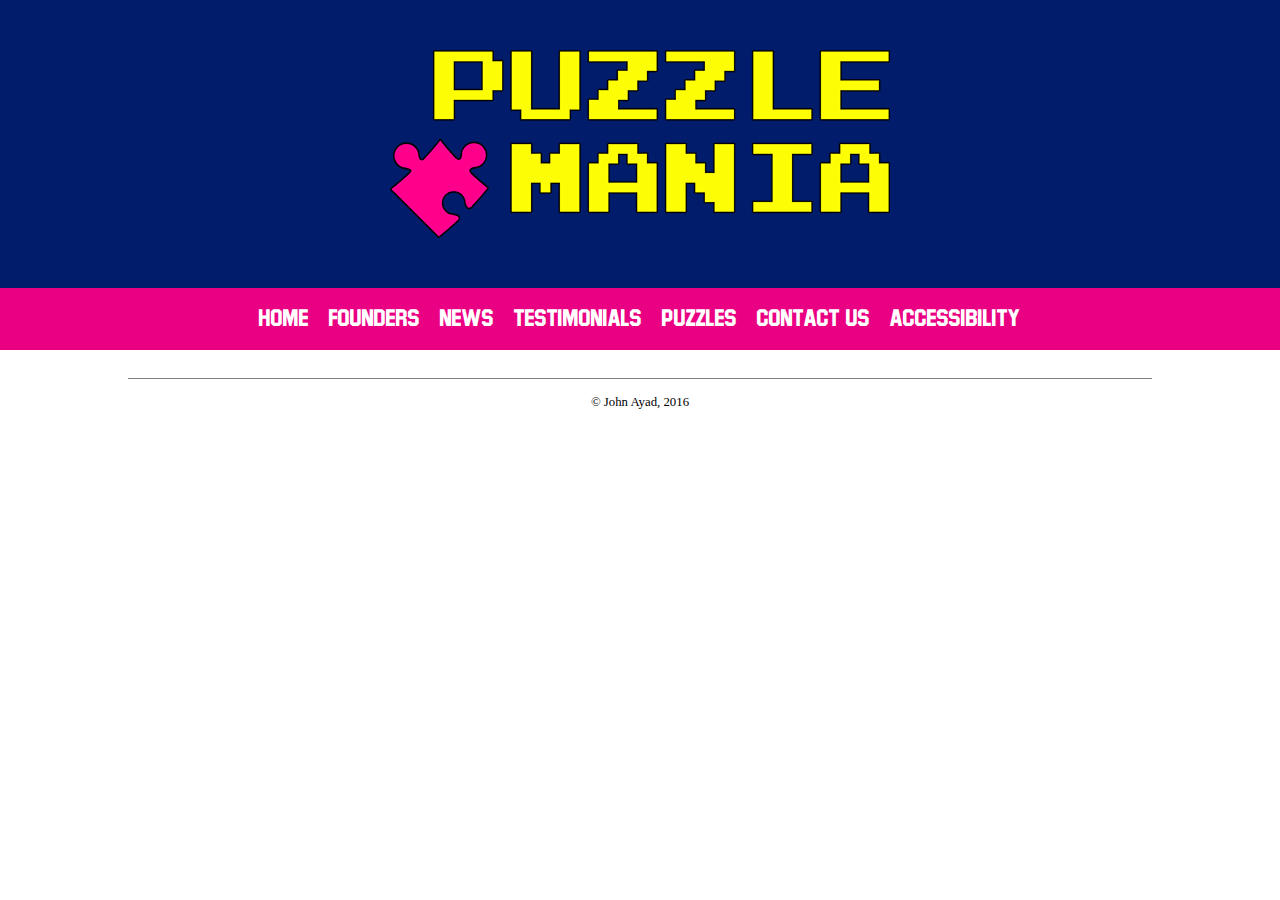
==== accessibility.html @ 5303a100 "Updates" ====
<!DOCTYPE html>
<html lang="en">

    <head>
        <!-- This website has been fully designed and developed by John Ayad -->
        <meta charset="utf-8">
        <meta name="viewport" content="width=device-width,initial-scale=1">
        <title>Puzzle Mania</title>
        <link rel="stylesheet" href="./css/normalize.css">
        <link rel="stylesheet" href="./css/main.css">
        <link rel="stylesheet" href="./css/main-xl.css" media="screen and (min-width: 800px">
        <meta name="author" content="John Ayad">
        <meta name="description" content="COM1008 Assignment">
        <meta name="keywords" content="Puzzle, games, kids, Puzzle Mania">
    </head>
    
    <body>
        <header>
            <img src="images/logo2.png" alt="Puzzle Mania logo" id="logo_header"></img>
        </header>
		<nav>
            <ul>
                <li><a href="index.html">Home</a></li>
                <li><a href="founders.html">Founders</a></li>
				<li><a href="news.html">News</a></li>
				<li><a href="testimonials.html">Testimonials</a></li>
				<li><a href="puzzles.html">Puzzles</a></li>
				<li><a href="contact.html">Contact us</a></li>
				<li><a href="accessibility.html" class="active">Accessibility</a></li>
			</ul>
		</nav>
		<br> <!-- Re do that properly in CSS -->
        <div id="wrapper">
            <main>
            </main>

            <footer>
                <p>&copy; John Ayad, 2016</p>
            </footer>
        </div>
    </body>

</html>
---- css/main.css ----
/* This file has been created and written by John Ayad */

/*
 * General Tags
 */

/* @font-face kit by Fonts2u (http://www.fonts2u.com) */
@font-face {
    font-family:"Adidas Half Block 2016";
    src: url("../fonts/Adidas_Half_Block_2016.ttf") format("truetype");
    font-weight:normal;
    font-style:normal;
}

body {
    font-family: "Adidas Half Block 2016", serif;
    min-width: 320px;
}

#wrapper {
    width: 80%;
    margin: 0 auto;
}

h1 {
    font-size: 1.9em;
}

/*
 * Header
 */
header {
    padding: 50px 2%;
    margin: 0 auto;
    background-color: rgb(0, 28, 107);
}

#logo_header {
    display: block;
    margin: 0 auto;
    max-width: 100%;
}

/*
 * Navigation
 */
nav {
    background-color: rgb(234,0,130);
    text-align: center;
	margin-bottom: 10px;
}

nav ul {
    list-style: none;
	padding: 0;
	margin: 0;
}

nav ul li {
    font-size: 1.5em;
	padding: 0;
    margin: 0;
    display: inline;
}

nav ul li a {
    color: white;
    transition: all 0.3s ease;
	padding: 2.5%;
	display: block;
}

nav a:link {
    text-decoration: none;
    color: white;
}

nav a:visited {
    color: white;
}

nav a:hover {
	color: black;
	background-color: yellow;
}

/*
 * Main Content
 */

main article {
    margin: 20px 0;
    border-top: 1px solid rgb(0,0,0);
}

main article h1{
    font-size: 1.4em;
}


/*
 * Footer
 *
 */
footer {
    clear: both;
    font-family: "Times New Roman", serif;
    font-size: 0.8em;
    text-align: center;
    border-top: 1px solid gray;
    padding: 3px 5%;
}
---- css/main-xl.css ----
/* This file has been created and written by John Ayad */

/*
 * General Tags
 */



/*
 * Header
 */



/*
 * Navigation
 */
nav {
    padding: 0;
}

nav ul li {
    display: inline-block;
    margin: 0;
}

nav ul li a {
    padding: 17px 8px;
}


/*
 * Main Content
 */
form table {
    margin: 0 auto;
}

form input[type="text"], form input[type="email"] {
    width: 600px;
}

textarea {
    width: 600px;
}

/*
 * Footer
 *
 */
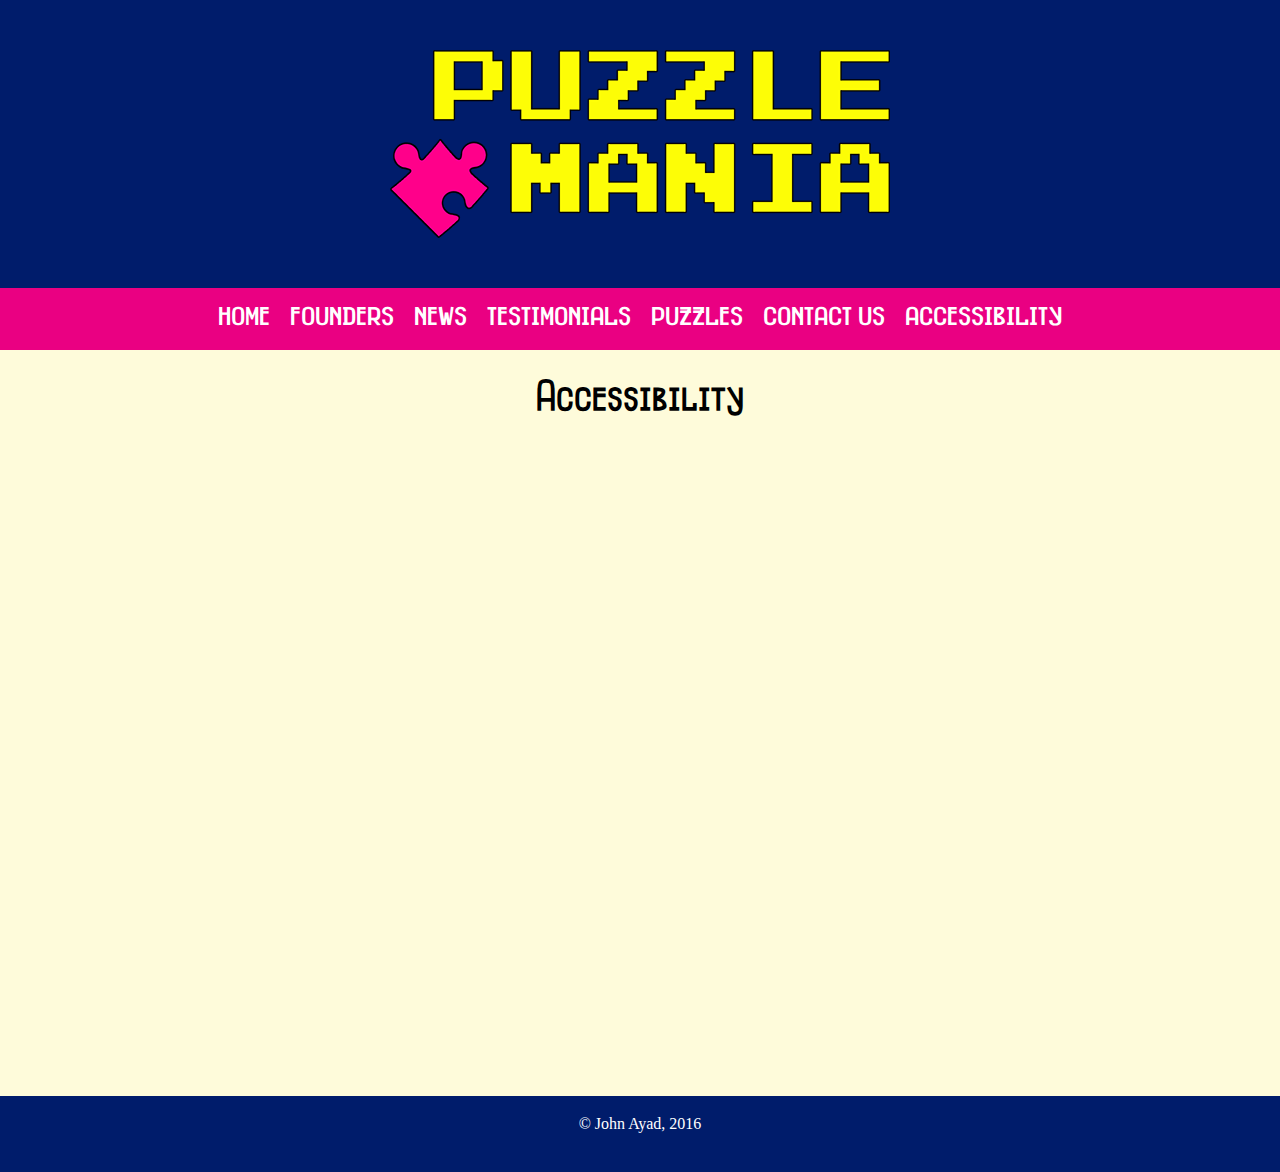
==== commit d3b48289: "Visual candy" ====
--- a/accessibility.html
+++ b/accessibility.html
@@ -20,24 +20,23 @@
         </header>
 		<nav>
             <ul>
-                <li><a href="index.html">Home</a></li>
-                <li><a href="founders.html">Founders</a></li>
-				<li><a href="news.html">News</a></li>
-				<li><a href="testimonials.html">Testimonials</a></li>
-				<li><a href="puzzles.html">Puzzles</a></li>
-				<li><a href="contact.html">Contact us</a></li>
-				<li><a href="accessibility.html" class="active">Accessibility</a></li>
+                <li><a href="index.html">HOME</a></li>
+                <li><a href="founders.html">FOUNDERS</a></li>
+				<li><a href="news.html">NEWS</a></li>
+				<li><a href="testimonials.html">TESTIMONIALS</a></li>
+				<li><a href="puzzles.html">PUZZLES</a></li>
+				<li><a href="contact.html">CONTACT US</a></li>
+				<li><a href="accessibility.html">ACCESSIBILITY</a></li>
 			</ul>
 		</nav>
-		<br> <!-- Re do that properly in CSS -->
         <div id="wrapper">
             <main>
+				<h1 class="page_title">Accessibility</h1>
             </main>
-
-            <footer>
-                <p>&copy; John Ayad, 2016</p>
-            </footer>
         </div>
+        <footer>
+            <p>&copy; John Ayad, 2016</p>
+        </footer>
     </body>
 
 </html>--- a/css/main.css
+++ b/css/main.css
@@ -6,77 +6,100 @@
 
 /* @font-face kit by Fonts2u (http://www.fonts2u.com) */
 @font-face {
-    font-family:"Adidas Half Block 2016";
-    src: url("../fonts/Adidas_Half_Block_2016.ttf") format("truetype");
-    font-weight:normal;
-    font-style:normal;
+	font-family:"NCAA Purdue Boilermakers";
+	src: url("../fonts/NCAA Purdue Boilermakers.otf") format("truetype");
+	font-weight:normal;
+	font-style:normal;
+}
+
+
+@font-face {
+	font-family:"Fitzgerald Black";
+	src: url("../fonts/fitzblack.ttf") format("truetype");
+	font-weight:normal;
+	font-style:normal;
+}
+
+@font-face {
+	font-family:"Fitzgerald";
+	src: url("../fonts/fitzgerald.ttf") format("truetype");
+	font-weight:normal;
+	font-style:normal;
+}
+
+html, body {
+    height: 100%;
 }
 
 body {
-    font-family: "Adidas Half Block 2016", serif;
-    min-width: 320px;
+    background-color: rgb(254, 251, 218);
+	font-family: "Fitzgerald", serif;
+	min-width: 360px;
 }
 
 #wrapper {
-    width: 80%;
-    margin: 0 auto;
+    min-height: 80%;
+	width: 80%;
+	max-width: 1000px;
+	margin: 0 auto;
+    position: relative;
 }
 
 h1 {
-    font-size: 1.9em;
+	font-size: 1.9em;
 }
-
 /*
  * Header
  */
 header {
-    padding: 50px 2%;
-    margin: 0 auto;
-    background-color: rgb(0, 28, 107);
+	padding: 50px 2%;
+	margin: 0 auto;
+	background-color: rgb(0, 28, 107);
 }
 
 #logo_header {
-    display: block;
-    margin: 0 auto;
-    max-width: 100%;
+	display: block;
+	margin: 0 auto;
+	max-width: 100%;
 }
 
 /*
  * Navigation
  */
 nav {
-    background-color: rgb(234,0,130);
-    text-align: center;
+	background-color: rgb(234,0,130);
+	text-align: center;
 	margin-bottom: 10px;
 }
 
 nav ul {
-    list-style: none;
+	list-style: none;
 	padding: 0;
 	margin: 0;
 }
 
 nav ul li {
-    font-size: 1.5em;
+	font-size: 1.5em;
 	padding: 0;
-    margin: 0;
-    display: inline;
+	margin: 0;
+	display: inline;
+	font-family: "Fitzgerald Black";
 }
 
 nav ul li a {
-    color: white;
-    transition: all 0.3s ease;
+	color: white;
+	transition: all 0.3s ease;
 	padding: 2.5%;
 	display: block;
 }
 
 nav a:link {
-    text-decoration: none;
-    color: white;
+	text-decoration: none;
+	color: white;
 }
 
 nav a:visited {
-    color: white;
+	color: white;
 }
 
 nav a:hover {
@@ -87,26 +110,53 @@
 /*
  * Main Content
  */
+form table {
+	margin: 0 auto;
+}
+
+.centered {
+	text-align: center;
+}
+
+.page_title {
+	text-align: center;
+	font-size: 40px;
+}
 
 main article {
-    margin: 20px 0;
-    border-top: 1px solid rgb(0,0,0);
+	margin: 20px 0;
+	border-top: 1px solid rgb(0,0,0);
 }
 
-main article h1{
-    font-size: 1.4em;
+main article h1 {
+	font-size: 1.7em;
+	color: rgb(0, 28, 107);
 }
 
+main article img {
+	display: block;
+	margin: 0 auto;
+	max-width: 70%;
+}
+
+#match_pairs {
+	display: block;
+	margin: 0 auto;
+}
 
 /*
  * Footer
  *
  */
 footer {
-    clear: both;
-    font-family: "Times New Roman", serif;
-    font-size: 0.8em;
-    text-align: center;
-    border-top: 1px solid gray;
-    padding: 3px 5%;
+    position: relative;
+	clear: both;
+	font-family: "Times New Roman", serif;
+    color: white;
+	text-align: center;
+	/*border-top: 1px solid gray;*/
+	padding: 3px 0;
+    height: 70px;   /* Height of the footer */
+    width: 100%;
+    background-color: rgb(0, 28, 107);
 }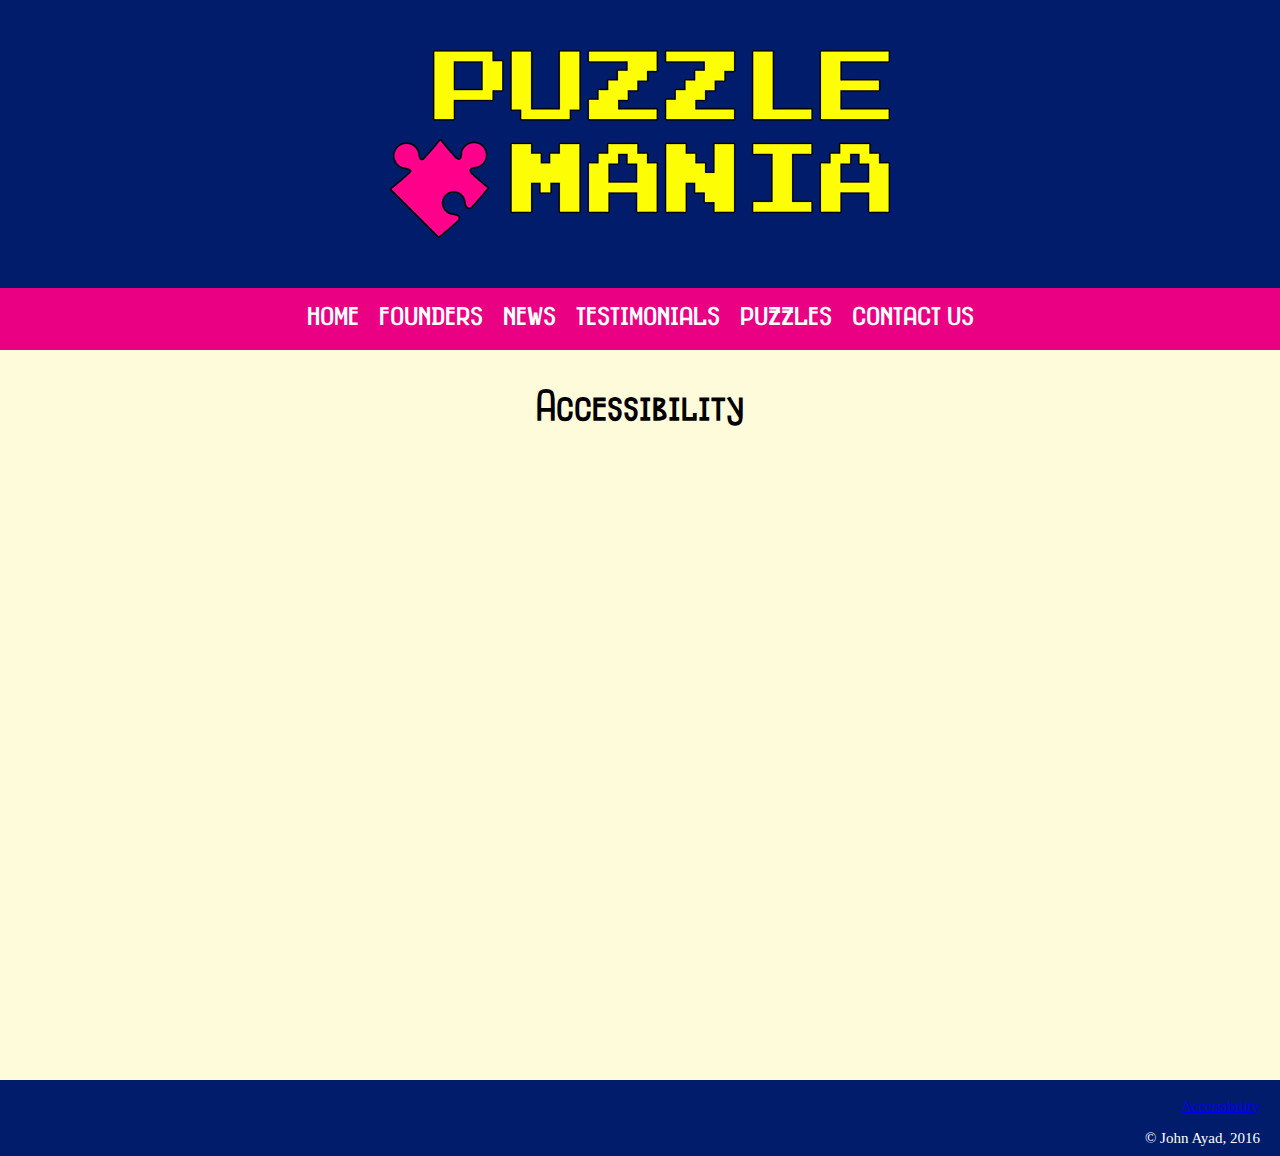
==== commit 5e9fbb4b: "Updates everywhere" ====
--- a/accessibility.html
+++ b/accessibility.html
@@ -4,7 +4,7 @@
     <head>
         <!-- This website has been fully designed and developed by John Ayad -->
         <meta charset="utf-8">
-        <meta name="viewport" content="width=device-width,initial-scale=1">
+        <meta name="viewport" content="width=device-width,initial-scale=1,user-scalable=0">
         <title>Puzzle Mania</title>
         <link rel="stylesheet" href="./css/normalize.css">
         <link rel="stylesheet" href="./css/main.css">
@@ -12,6 +12,7 @@
         <meta name="author" content="John Ayad">
         <meta name="description" content="COM1008 Assignment">
         <meta name="keywords" content="Puzzle, games, kids, Puzzle Mania">
+        <script src="https://ajax.aspnetcdn.com/ajax/jQuery/jquery-3.1.1.min.js"></script>
     </head>
     
     <body>
@@ -19,24 +20,24 @@
             <img src="images/logo2.png" alt="Puzzle Mania logo" id="logo_header"></img>
         </header>
 		<nav>
-            <ul>
-                <li><a href="index.html">HOME</a></li>
-                <li><a href="founders.html">FOUNDERS</a></li>
-				<li><a href="news.html">NEWS</a></li>
-				<li><a href="testimonials.html">TESTIMONIALS</a></li>
-				<li><a href="puzzles.html">PUZZLES</a></li>
-				<li><a href="contact.html">CONTACT US</a></li>
-				<li><a href="accessibility.html">ACCESSIBILITY</a></li>
+            <li class="menu_button" id="menu_button">MENU</li>
+            <ul class="menu_items">
+                <li class="menu_item"><a href="index.html">HOME</a></li>
+                <li class="menu_item"><a href="founders.html">FOUNDERS</a></li>
+				<li class="menu_item"><a href="news.html">NEWS</a></li>
+				<li class="menu_item"><a href="testimonials.html">TESTIMONIALS</a></li>
+				<li class="menu_item"><a href="puzzles.html">PUZZLES</a></li>
+				<li class="menu_item"><a href="contact.html">CONTACT US</a></li>
 			</ul>
 		</nav>
-        <div id="wrapper">
-            <main>
-				<h1 class="page_title">Accessibility</h1>
-            </main>
-        </div>
+        <main>
+            <h1 class="page_title">Accessibility</h1>
+        </main>
         <footer>
+            <p><a href="accessibility.html">Accessibility</a></p>
             <p>&copy; John Ayad, 2016</p>
         </footer>
+        <script src="js/nav.js"></script>
     </body>
 
 </html>--- a/css/main.css
+++ b/css/main.css
@@ -37,17 +37,23 @@
 	min-width: 360px;
 }
 
-#wrapper {
+main {
     min-height: 80%;
 	width: 80%;
 	max-width: 1000px;
 	margin: 0 auto;
     position: relative;
+    overflow: auto;
 }
 
 h1 {
 	font-size: 1.9em;
 }
+
+p, main article p {
+    font-size: 1.5em;
+}
+
 /*
  * Header
  */
@@ -78,7 +84,7 @@
 	margin: 0;
 }
 
-nav ul li {
+nav li {
 	font-size: 1.5em;
 	padding: 0;
 	margin: 0;
@@ -86,7 +92,7 @@
 	font-family: "Fitzgerald Black";
 }
 
-nav ul li a {
+nav li a, .menu_button {
 	color: white;
 	transition: all 0.3s ease;
 	padding: 2.5%;
@@ -107,11 +113,33 @@
 	background-color: yellow;
 }
 
+.menu_items {
+	display: none;
+}
+ 
+.expand {
+	display: block !important; 
+}
+
 /*
  * Main Content
  */
 form table {
 	margin: 0 auto;
+}
+
+.button {
+    border-radius: 10%;
+    border: 0;
+    color: white;
+    background-color: rgb(234,0,130);
+    padding: 2%;
+    transition: all 0.3s ease;
+}
+
+.button:hover {
+    color: black;
+    background-color: yellow;
 }
 
 .centered {
@@ -142,6 +170,60 @@
 #match_pairs {
 	display: block;
 	margin: 0 auto;
+}
+
+/* Styles for Features on home page */
+.feature_img {
+    fill: white;
+    border-radius: 5%;
+    padding: 10px;
+    max-width: 80%;
+    background-color: rgb(0, 28, 107);
+    display: inline-block;
+	transition: background-color 0.3s ease;
+    transition: transform 1s ease;
+}
+
+.main_image {
+    fill: white;
+}
+
+.feature_img:hover {
+    background-color: rgb(234,0,130);
+    transform: rotate(360deg);
+}
+
+.feature {
+    width: 20%;
+    margin: 10px;
+	text-align: center;
+}
+
+.feature_set {
+    display: flex;
+    justify-content: center; 
+}
+
+/* Styles for Founders */
+.founders {
+    width: 80%;
+    display: flex;
+    flex-direction: column;
+    margin: 0 auto;
+}
+
+.founder {
+    width: 100%;
+}
+
+.founder img {
+    max-width: 100%;
+    transition: all 0.3s ease;
+    border-radius: 5px;
+}
+
+.founder img:hover {
+    transform: scale(1.1);
 }
 
 /*
@@ -152,11 +234,20 @@
     position: relative;
 	clear: both;
 	font-family: "Times New Roman", serif;
+    font-size: 10px;
     color: white;
-	text-align: center;
-	/*border-top: 1px solid gray;*/
 	padding: 3px 0;
     height: 70px;   /* Height of the footer */
     width: 100%;
     background-color: rgb(0, 28, 107);
+}
+
+
+footer p a:visited {
+    color: white;
+}
+
+footer p {
+    text-align: right;
+    margin-right: 20px;
 }--- a/css/main-xl.css
+++ b/css/main-xl.css
@@ -28,14 +28,17 @@
     padding: 17px 8px;
 }
 
+.menu_items {
+	display: block;
+}
+
+#menu_button {
+    display: none;
+}
 
 /*
  * Main Content
  */
-form table {
-    margin: 0 auto;
-}
-
 form input[type="text"], form input[type="email"] {
     width: 600px;
 }
@@ -44,6 +47,15 @@
     width: 600px;
 }
 
+.founders {
+    flex-direction: row;
+}
+
+.founder {
+    width: 40%;
+    margin: 0 20px;
+}
+
 /*
  * Footer
  *
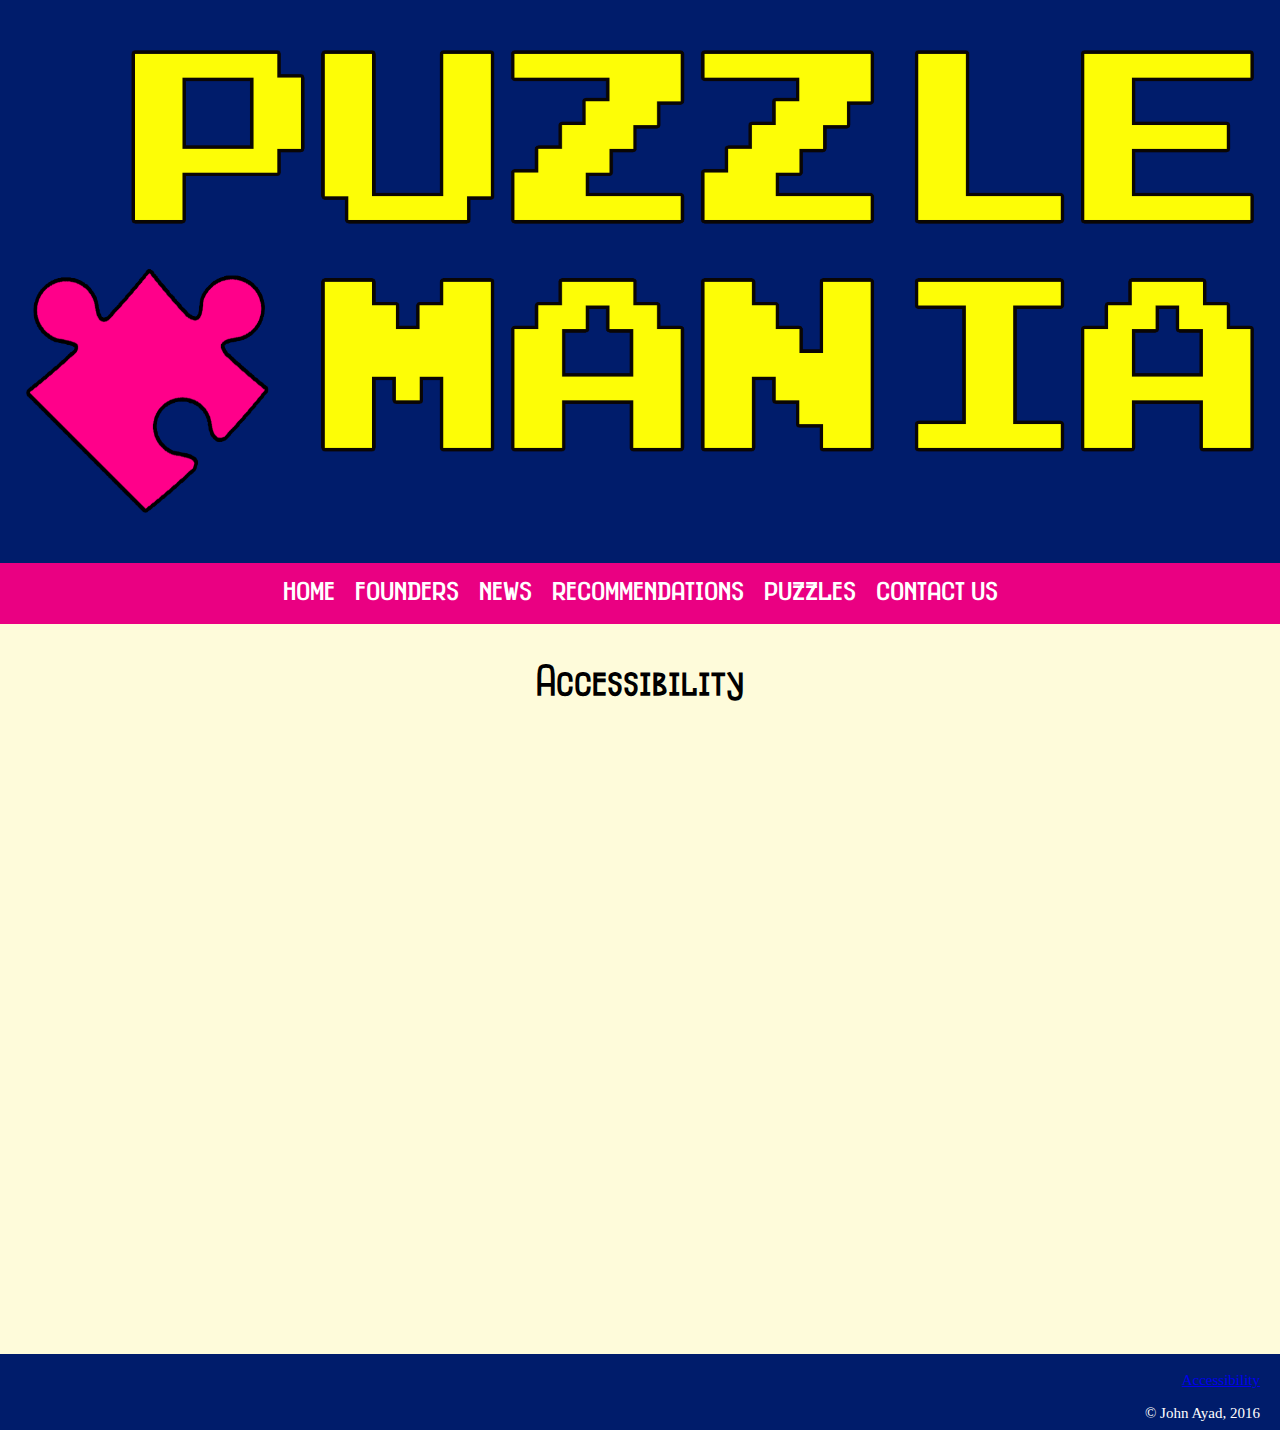
==== commit 68e825f9: "More updates" ====
--- a/accessibility.html
+++ b/accessibility.html
@@ -17,7 +17,7 @@
     
     <body>
         <header>
-            <img src="images/logo2.png" alt="Puzzle Mania logo" id="logo_header"></img>
+            <img src="images/logo.png" alt="Puzzle Mania logo" id="logo_header"></img>
         </header>
 		<nav>
             <li class="menu_button" id="menu_button">MENU</li>
@@ -25,7 +25,7 @@
                 <li class="menu_item"><a href="index.html">HOME</a></li>
                 <li class="menu_item"><a href="founders.html">FOUNDERS</a></li>
 				<li class="menu_item"><a href="news.html">NEWS</a></li>
-				<li class="menu_item"><a href="testimonials.html">TESTIMONIALS</a></li>
+				<li class="menu_item"><a href="recommendations.html">RECOMMENDATIONS</a></li>
 				<li class="menu_item"><a href="puzzles.html">PUZZLES</a></li>
 				<li class="menu_item"><a href="contact.html">CONTACT US</a></li>
 			</ul>
--- a/css/main.css
+++ b/css/main.css
@@ -124,6 +124,7 @@
 /*
  * Main Content
  */
+/* Styles for contact form */
 form table {
 	margin: 0 auto;
 }
@@ -146,11 +147,49 @@
 	text-align: center;
 }
 
+/* Style for play button on home page */
+.play_button {
+    border-radius: 50%;
+    border: 30px solid rgb(0, 28, 107);
+    width: 200px;
+    height: 200px;
+    background-color: rgb(234,0,130);
+    font-size: 2.4em;
+    line-height: 200px;
+    margin: 0 auto;
+}
+
+.play_button a {
+    display: block;
+    border-radius: 50%;
+    width: 200px;
+    height: 200px;
+    text-align: center;
+    text-decoration: none;
+    transition: all 0.3s ease;
+}
+
+.play_button a #child {
+    padding: 10% 0;
+    color: white;
+}
+
+.play_button a:visited {
+	color: white;
+}
+
+.play_button a:hover {
+    color: black;
+	background-color: yellow;
+}
+
+/* Style for each page title */
 .page_title {
 	text-align: center;
 	font-size: 40px;
 }
 
+/* Styles for an article */
 main article {
 	margin: 20px 0;
 	border-top: 1px solid rgb(0,0,0);
@@ -161,27 +200,48 @@
 	color: rgb(0, 28, 107);
 }
 
+main article h3 {
+    font-size: 1.3em;
+    color: black;
+}
+
 main article img {
 	display: block;
 	margin: 0 auto;
 	max-width: 70%;
 }
 
-#match_pairs {
+.red {
+    color: red;
+}
+
+#sliding_puzzle {
 	display: block;
 	margin: 0 auto;
 }
 
 /* Styles for Features on home page */
+.feature_set {
+    width: 80%;
+    display: flex;
+    flex-direction: column;
+    margin: 0 auto;
+}
+
+.feature {
+    width: 70%;
+    margin: 10px auto;
+	text-align: center;
+    font-size: 1.5em;
+}
+
 .feature_img {
-    fill: white;
     border-radius: 5%;
     padding: 10px;
     max-width: 80%;
     background-color: rgb(0, 28, 107);
     display: inline-block;
-	transition: background-color 0.3s ease;
-    transition: transform 1s ease;
+	transition: all 0.3s ease;
 }
 
 .main_image {
@@ -190,19 +250,9 @@
 
 .feature_img:hover {
     background-color: rgb(234,0,130);
-    transform: rotate(360deg);
-}
-
-.feature {
-    width: 20%;
-    margin: 10px;
-	text-align: center;
-}
-
-.feature_set {
-    display: flex;
-    justify-content: center; 
-}
+    transform: scale(1.1);
+}
+
 
 /* Styles for Founders */
 .founders {
@@ -223,7 +273,7 @@
 }
 
 .founder img:hover {
-    transform: scale(1.1);
+    transform: scale(1.05);
 }
 
 /*
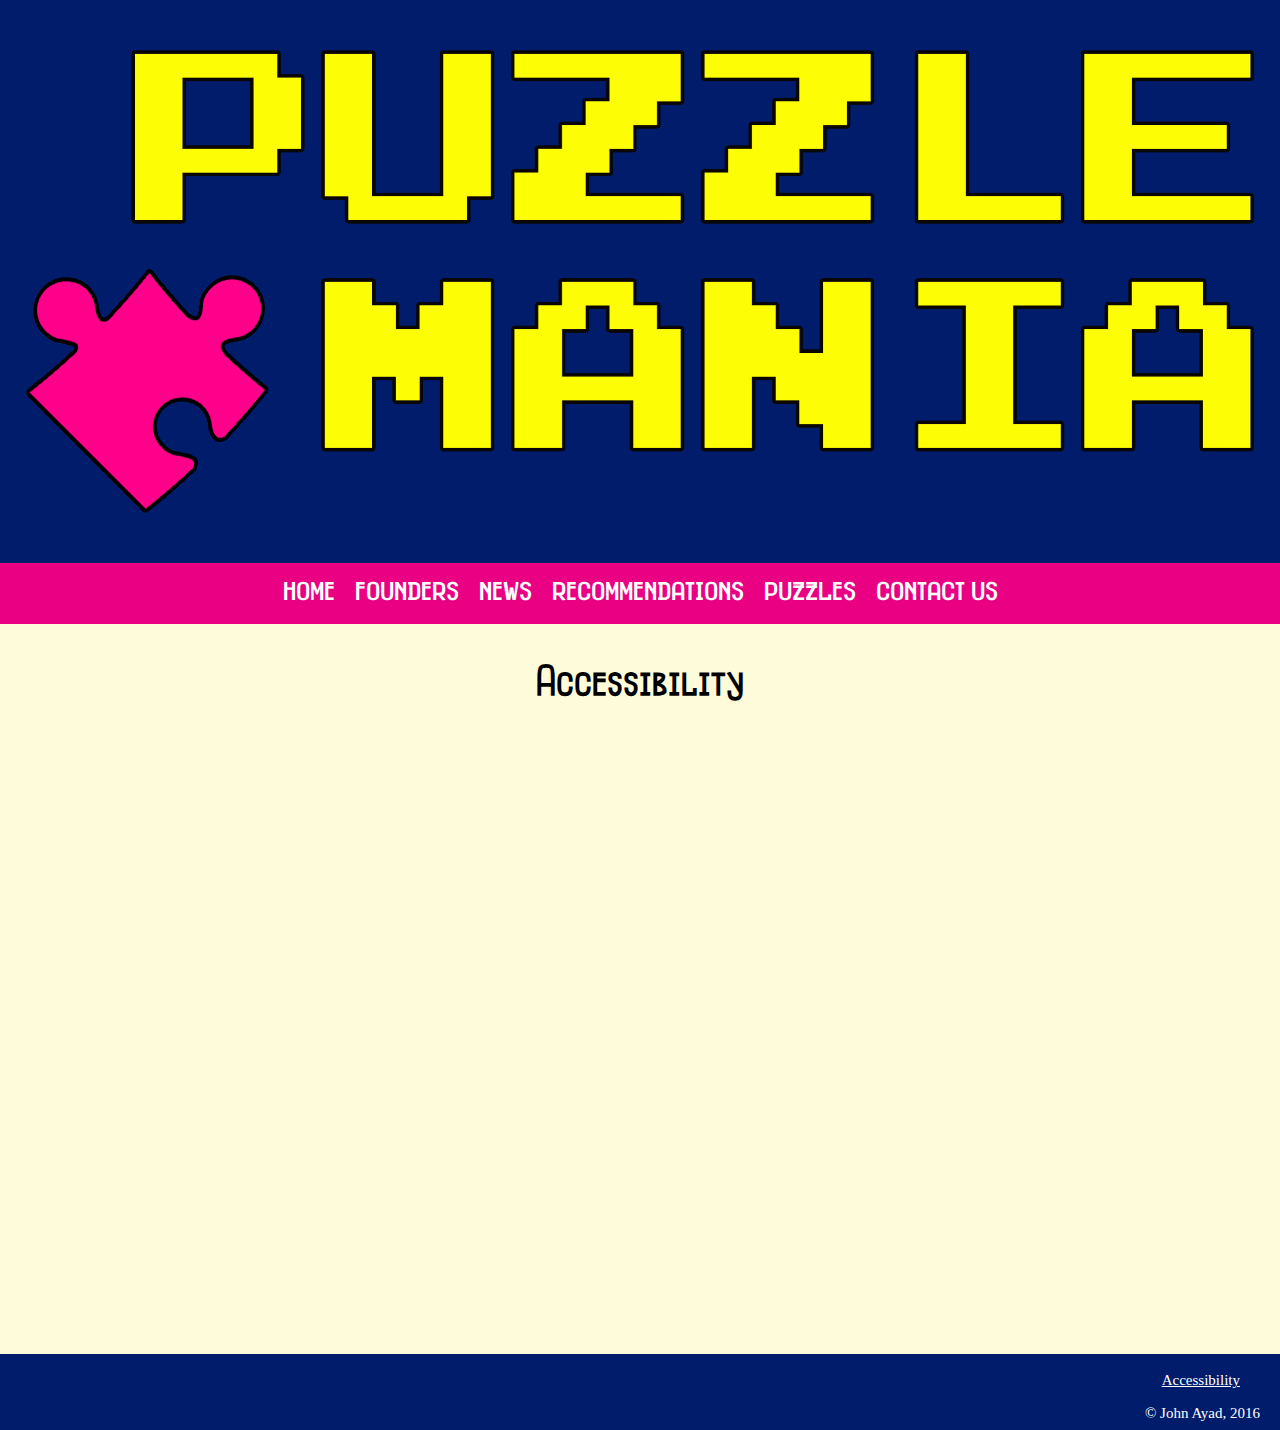
==== commit 71901244: "Documenting" ====
--- a/accessibility.html
+++ b/accessibility.html
@@ -4,11 +4,15 @@
     <head>
         <!-- This website has been fully designed and developed by John Ayad -->
         <meta charset="utf-8">
+		<!-- RWD -->
         <meta name="viewport" content="width=device-width,initial-scale=1,user-scalable=0">
         <title>Puzzle Mania</title>
+		<!-- Style sheets -->
         <link rel="stylesheet" href="./css/normalize.css">
         <link rel="stylesheet" href="./css/main.css">
-        <link rel="stylesheet" href="./css/main-xl.css" media="screen and (min-width: 800px">
+        <link rel="stylesheet" href="./css/main-l.css" media="screen and (min-width: 800px)">
+        <link rel="stylesheet" href="./css/main-m.css" media="screen and (min-width: 600px)">
+		<!-- Meta tags -->
         <meta name="author" content="John Ayad">
         <meta name="description" content="COM1008 Assignment">
         <meta name="keywords" content="Puzzle, games, kids, Puzzle Mania">
@@ -16,23 +20,29 @@
     </head>
     
     <body>
+		<!-- Website Logo -->
         <header>
             <img src="images/logo.png" alt="Puzzle Mania logo" id="logo_header"></img>
         </header>
+		<!-- Navigation System -->
 		<nav>
+			<!-- Button used on mobile devices to open menu system -->
             <li class="menu_button" id="menu_button">MENU</li>
+			<!-- Menu items -->
             <ul class="menu_items">
-                <li class="menu_item"><a href="index.html">HOME</a></li>
-                <li class="menu_item"><a href="founders.html">FOUNDERS</a></li>
-				<li class="menu_item"><a href="news.html">NEWS</a></li>
-				<li class="menu_item"><a href="recommendations.html">RECOMMENDATIONS</a></li>
-				<li class="menu_item"><a href="puzzles.html">PUZZLES</a></li>
-				<li class="menu_item"><a href="contact.html">CONTACT US</a></li>
+                <li class="menu_item"><a href="index.html" accesskey="h">HOME</a></li>
+                <li class="menu_item"><a href="founders.html" accesskey="j">FOUNDERS</a></li>
+				<li class="menu_item"><a href="news.html" accesskey="n">NEWS</a></li>
+				<li class="menu_item"><a href="recommendations.html" accesskey="r">RECOMMENDATIONS</a></li>
+				<li class="menu_item"><a href="puzzles.html" accesskey="p">PUZZLES</a></li>
+				<li class="menu_item"><a href="contact.html" accesskey="c">CONTACT US</a></li>
 			</ul>
 		</nav>
         <main>
+			<!-- Page Title -->
             <h1 class="page_title">Accessibility</h1>
         </main>
+		<!-- Footer -->
         <footer>
             <p><a href="accessibility.html">Accessibility</a></p>
             <p>&copy; John Ayad, 2016</p>
--- a/css/main.css
+++ b/css/main.css
@@ -1,18 +1,8 @@
 /* This file has been created and written by John Ayad */
 
 /*
- * General Tags
- */
-
-/* @font-face kit by Fonts2u (http://www.fonts2u.com) */
-@font-face {
-	font-family:"NCAA Purdue Boilermakers";
-	src: url("../fonts/NCAA Purdue Boilermakers.otf") format("truetype");
-	font-weight:normal;
-	font-style:normal;
-}
-
-
+ * Fonts 
+ */
 @font-face {
 	font-family:"Fitzgerald Black";
 	src: url("../fonts/fitzblack.ttf") format("truetype");
@@ -27,97 +17,100 @@
 	font-style:normal;
 }
 
+/*
+ * General Tags
+ */
 html, body {
     height: 100%;
 }
 
 body {
-    background-color: rgb(254, 251, 218);
+    background-color: rgb(254, 251, 218); /* Background colour in main content */
 	font-family: "Fitzgerald", serif;
-	min-width: 360px;
+	min-width: 360px; /* Stop scaling to less than 360px wide */
 }
 
 main {
+	margin: 0 auto; /* Center align */
+	max-width: 1000px; /* Stop increasing in size after 1000px */
     min-height: 80%;
-	width: 80%;
-	max-width: 1000px;
-	margin: 0 auto;
+    overflow: auto; /* If content overflows, a scroll-bar should be added to see the rest of the content */
     position: relative;
-    overflow: auto;
+	width: 80%; /* Only fill up 80% of the window */
 }
 
 h1 {
-	font-size: 1.9em;
+	font-size: 1.9em; /* Default font size for Heading1 */
 }
 
 p, main article p {
-    font-size: 1.5em;
+    font-size: 1.5em; /* Default font size for Paragraph */
 }
 
 /*
  * Header
  */
 header {
+	background-color: rgb(0, 28, 107); /* Background color of Header Logo */
+	margin: 0 auto; /* Center align */
 	padding: 50px 2%;
-	margin: 0 auto;
-	background-color: rgb(0, 28, 107);
 }
 
 #logo_header {
 	display: block;
-	margin: 0 auto;
-	max-width: 100%;
+	margin: 0 auto; /* Center align */
+	max-width: 100%; /* Stop increasing in size when reaches the origin width of image */
 }
 
 /*
  * Navigation
  */
 nav {
-	background-color: rgb(234,0,130);
-	text-align: center;
+	background-color: rgb(234,0,130); /* Background color of navigation bar */
 	margin-bottom: 10px;
+	text-align: center; /* Center align text in navigation */
 }
 
 nav ul {
-	list-style: none;
+	list-style: none; /* Remove the bullets */
+	margin: 0;
 	padding: 0;
-	margin: 0;
 }
 
 nav li {
-	font-size: 1.5em;
-	padding: 0;
-	margin: 0;
 	display: inline;
 	font-family: "Fitzgerald Black";
+	font-size: 1.5em;
+	margin: 0;
+	padding: 0;
 }
 
 nav li a, .menu_button {
 	color: white;
-	transition: all 0.3s ease;
+	display: block; /* Fill up the parent */
 	padding: 2.5%;
-	display: block;
+	transition: all 0.3s ease; /* Smoothly transform the navigation item to new colours */
 }
 
 nav a:link {
-	text-decoration: none;
-	color: white;
+	color: white; /* Maintain the colour even though it's a link */
+	text-decoration: none; /* Remove the underline */
 }
 
 nav a:visited {
-	color: white;
+	color: white; /* Ignore the fact it's been visited as a link before */
 }
 
 nav a:hover {
-	color: black;
-	background-color: yellow;
-}
-
-.menu_items {
+	background-color: yellow; /* Background colour */
+	color: black; /* Font Colour */
+}
+
+.menu_items { /* Class being used to hide the menu items by default */
 	display: none;
 }
  
-.expand {
+.expand { /* Class being used to show the menu items when button is clicked */
 	display: block !important; 
 }
 
@@ -126,96 +119,98 @@
  */
 /* Styles for contact form */
 form table {
-	margin: 0 auto;
+	margin: 0 auto; /* Center align */
 }
 
 .button {
-    border-radius: 10%;
-    border: 0;
-    color: white;
-    background-color: rgb(234,0,130);
+    background-color: rgb(234,0,130); /* Background Colour for the button */
+    border: 0; /* Remove default border */
+    border-radius: 10%; /* rounded corners */
+    color: white; /* Text colour to white */
     padding: 2%;
-    transition: all 0.3s ease;
+    transition: all 0.3s ease; /* Smooth transition */
 }
 
 .button:hover {
-    color: black;
-    background-color: yellow;
-}
-
-.centered {
+    background-color: yellow; /* Background colour */
+    color: black; /* Font Colour */
+}
+
+.centered { /* Class used to center align text content */
 	text-align: center;
 }
 
 /* Style for play button on home page */
 .play_button {
-    border-radius: 50%;
+    background-color: rgb(234,0,130);
     border: 30px solid rgb(0, 28, 107);
-    width: 200px;
-    height: 200px;
-    background-color: rgb(234,0,130);
-    font-size: 2.4em;
-    line-height: 200px;
-    margin: 0 auto;
+    border-radius: 50%; /* Perfect Circle */
+    font-size: 2.4em; /* Font Size */
+    height: 200px; /* Perfect circle */
+    line-height: 200px; /* Vertical align the text */
+    margin: 0 auto; /* Center align */
+    width: 200px; /* Perfect circle */
 }
 
 .play_button a {
     display: block;
-    border-radius: 50%;
-    width: 200px;
-    height: 200px;
+    border-radius: 50%; /* Perfect circle */
+    width: 200px; /* Perfect circle */
+    height: 200px; /* Perfect circle */
     text-align: center;
-    text-decoration: none;
-    transition: all 0.3s ease;
-}
-
-.play_button a #child {
+    text-decoration: none; /* Remove underline */
+    transition: all 0.3s ease; /* Smooth Transition */
+}
+
+.play_button a #child { /* Deals with the text inside the button */
     padding: 10% 0;
     color: white;
 }
 
 .play_button a:visited {
+	/* Ignore that it's been visited before */
 	color: white;
 }
 
 .play_button a:hover {
-    color: black;
-	background-color: yellow;
+	background-color: yellow; /* Background colour */
+    color: black; /* Text colour */
 }
 
 /* Style for each page title */
 .page_title {
-	text-align: center;
+	text-align: center; /* Center aligned */
 	font-size: 40px;
 }
 
 /* Styles for an article */
 main article {
 	margin: 20px 0;
-	border-top: 1px solid rgb(0,0,0);
-}
-
-main article h1 {
+	border-top: 1px solid rgb(0,0,0); /* Line seperator between each and every news article */
+}
+
+main article h1 { /* News title */
 	font-size: 1.7em;
 	color: rgb(0, 28, 107);
 }
 
-main article h3 {
+main article h3 { /* News Author and Date of article */
     font-size: 1.3em;
     color: black;
 }
 
-main article img {
+main article img { /* News Banner */
 	display: block;
-	margin: 0 auto;
+	margin: 0 auto; /* Center align */
 	max-width: 70%;
 }
 
-.red {
+.red { /* Class to turn text colour into red */
     color: red;
 }
 
-#sliding_puzzle {
+/* Styles for puzzle */
+#sliding_puzzle { /* Center align the puzzle */
 	display: block;
 	margin: 0 auto;
 }
@@ -223,57 +218,57 @@
 /* Styles for Features on home page */
 .feature_set {
     width: 80%;
-    display: flex;
-    flex-direction: column;
-    margin: 0 auto;
+    display: flex; /* Use flexbox */
+    flex-direction: column; /* Feature after feature in one column */
+    margin: 0 auto; /* Center align */
 }
 
 .feature {
-    width: 70%;
-    margin: 10px auto;
-	text-align: center;
+    width: 70%; /* Fill 70% of parent element */
+    margin: 10px auto; /* Center align with spacing above and below */
+	text-align: center; /* Center align text */
     font-size: 1.5em;
 }
 
 .feature_img {
-    border-radius: 5%;
+    border-radius: 5%; /* rounded corners */
     padding: 10px;
     max-width: 80%;
     background-color: rgb(0, 28, 107);
     display: inline-block;
-	transition: all 0.3s ease;
-}
-
-.main_image {
+	transition: all 0.3s ease; /* Smooth transition */
+}
+
+.main_image { /* Style to edit SVG */
     fill: white;
 }
 
 .feature_img:hover {
-    background-color: rgb(234,0,130);
-    transform: scale(1.1);
-}
-
-
-/* Styles for Founders */
-.founders {
+    background-color: rgb(234,0,130); /* Change background-color */
+    transform: scale(1.1); /* Zoom in */
+}
+
+
+/* Styles for Founders & Recommendations */
+.full_list {
     width: 80%;
-    display: flex;
-    flex-direction: column;
-    margin: 0 auto;
-}
-
-.founder {
-    width: 100%;
-}
-
-.founder img {
+    display: flex; /* Use Flex box */
+    flex-direction: column; /* List elements in one column */
+    margin: 0 auto; /* Center align */
+}
+
+.list_item {
+    width: 100%; /* Fill 100% of parent element */
+}
+
+.list_item img {
     max-width: 100%;
-    transition: all 0.3s ease;
-    border-radius: 5px;
-}
-
-.founder img:hover {
-    transform: scale(1.05);
+    transition: all 0.3s ease; /* Smooth transition */
+    border-radius: 5px; /* Rounded corners */
+}
+
+.list_item img:hover {
+    transform: scale(1.1); /* Zoom in */
 }
 
 /*
@@ -281,13 +276,12 @@
  *
  */
 footer {
-    position: relative;
-	clear: both;
+    position: relative; /* Used to maintain the footer at the bottom of the page */
+	clear: both; /* To avoid any clashes with previous elements */
 	font-family: "Times New Roman", serif;
     font-size: 10px;
-    color: white;
 	padding: 3px 0;
-    height: 70px;   /* Height of the footer */
+    height: 70px;  /* Height of the footer | Used to maintain footer at the bottom of the page */
     width: 100%;
     background-color: rgb(0, 28, 107);
 }
@@ -297,7 +291,8 @@
     color: white;
 }
 
-footer p {
+footer p, footer a {
     text-align: right;
     margin-right: 20px;
+	color: white;
 }--- a/css/main-l.css
+++ b/css/main-l.css
@@ -0,0 +1,46 @@
+/* This file has been created and written by John Ayad */
+
+/*
+ * Navigation
+ */
+/* Turn navigation from toggle system to a fully visible horizontal bar */
+nav {
+    padding: 0;
+}
+
+nav ul li {
+    display: inline-block; /* horizontal */
+    margin: 0;
+}
+
+nav ul li a {
+    padding: 17px 8px;
+}
+
+.menu_items {
+	display: block; /* show all individual elements by default */
+}
+
+#menu_button {
+    display: none; /* hide button */
+}
+
+/*
+ * Main Content
+ */
+form input[type="text"], form input[type="email"] {
+    width: 600px; /* Width for the contact-us form elements */
+}
+
+textarea {
+    width: 600px; /* Width for the contact-us form elements */
+}
+
+.full_list {
+    flex-direction: row; /* Show each element of list in it's own column */
+}
+
+.list_item {
+    width: 40%;
+    margin: 0 20px;
+}--- a/css/main-m.css
+++ b/css/main-m.css
@@ -0,0 +1,11 @@
+/* This file has been created and written by John Ayad */
+/*
+ * Main Content
+ */
+.feature_set {
+    flex-direction: row; /* Show each feature of the list in its own column */
+}
+
+.feature {
+    margin: 10px 10px;
+}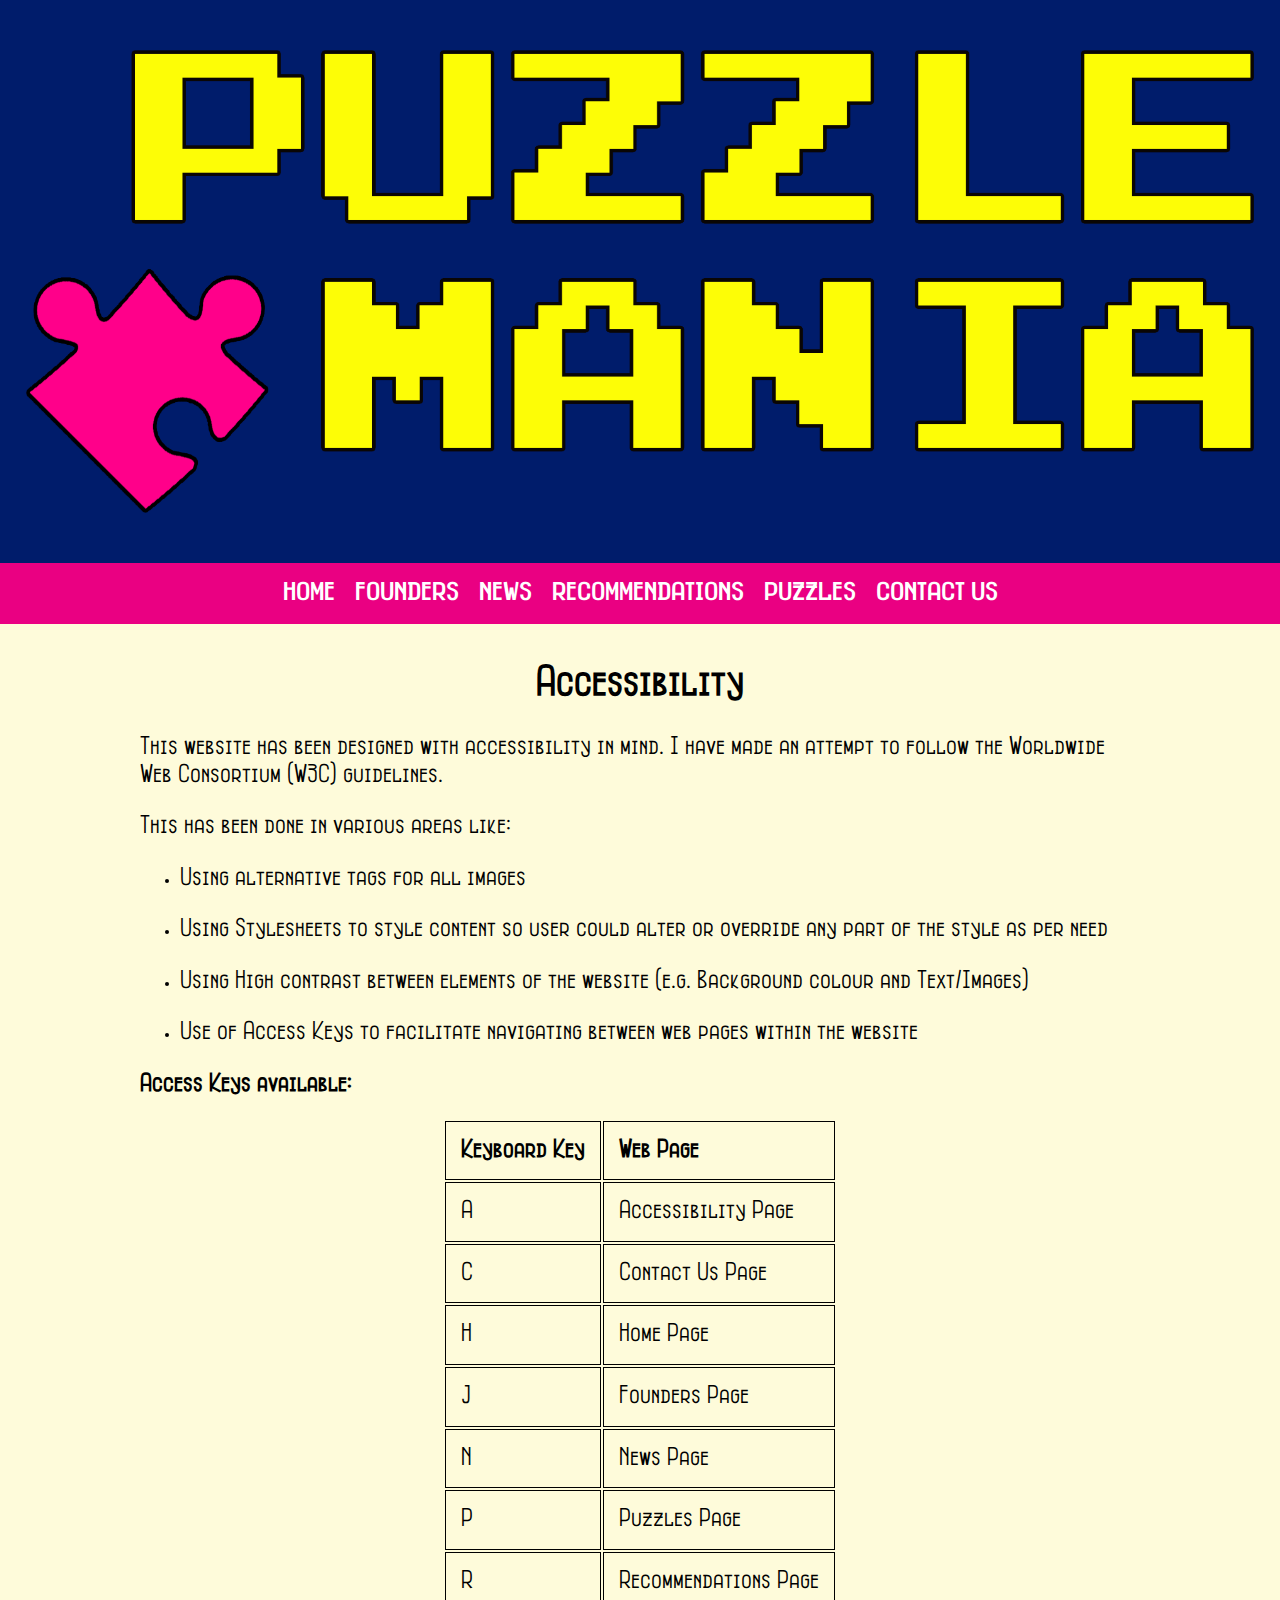
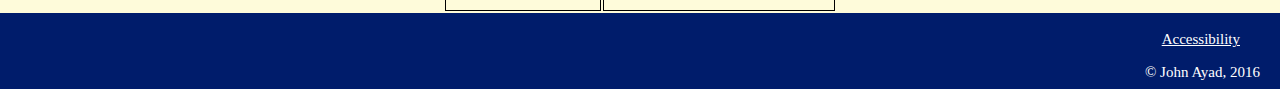
==== commit 3bc88fab: "Accessibility page" ====
--- a/accessibility.html
+++ b/accessibility.html
@@ -41,10 +41,54 @@
         <main>
 			<!-- Page Title -->
             <h1 class="page_title">Accessibility</h1>
+			<!-- Page Description -->
+			<p>This website has been designed with accessibility in mind. I have made an attempt to follow the Worldwide Web Consortium (W3C) guidelines.</p>
+			<p>This has been done in various areas like:</p>
+			<ul>
+				<li><p>Using alternative tags for all images</p></li>
+				<li><p>Using Stylesheets to style content so user could alter or override any part of the style as per need</p></li>
+				<li><p>Using High contrast between elements of the website (e.g. Background colour and Text/Images)</p></li>
+				<li><p>Use of Access Keys to facilitate navigating between web pages within the website</p></li>
+			</ul>
+			<h2>Access Keys available:</h2>
+			<table id="accessibility">
+				<tr class="centered bold">
+					<td>Keyboard Key</td>
+					<td>Web Page</td>
+				</tr>
+				<tr>
+					<td>A</td>
+					<td>Accessibility Page</td>
+				</tr>
+				<tr>
+					<td>C</td>
+					<td>Contact Us Page</td>
+				</tr>
+				<tr>
+					<td>H</td>
+					<td>Home Page</td>
+				</tr>
+				<tr>
+					<td>J</td>
+					<td>Founders Page</td>
+				</tr>
+				<tr>
+					<td>N</td>
+					<td>News Page</td>
+				</tr>
+				<tr>
+					<td>P</td>
+					<td>Puzzles Page</td>
+				</tr>
+				<tr>
+					<td>R</td>
+					<td>Recommendations Page</td>
+				</tr>
+			</table>
         </main>
 		<!-- Footer -->
         <footer>
-            <p><a href="accessibility.html">Accessibility</a></p>
+            <p><a href="accessibility.html accesskey="a">Accessibility</a></p>
             <p>&copy; John Ayad, 2016</p>
         </footer>
         <script src="js/nav.js"></script>
--- a/css/main.css
+++ b/css/main.css
@@ -43,7 +43,7 @@
 	font-size: 1.9em; /* Default font size for Heading1 */
 }
 
-p, main article p {
+p, main article p, tr {
     font-size: 1.5em; /* Default font size for Paragraph */
 }
 
@@ -118,7 +118,7 @@
  * Main Content
  */
 /* Styles for contact form */
-form table {
+table {
 	margin: 0 auto; /* Center align */
 }
 
@@ -271,6 +271,17 @@
     transform: scale(1.1); /* Zoom in */
 }
 
+/* Styles for Accessibility table */
+#accessibility th, td {
+    padding: 15px;
+    text-align: left;
+	border: 1px solid black;
+}
+
+.bold {
+	font-weight: bold;
+}
+
 /*
  * Footer
  *
